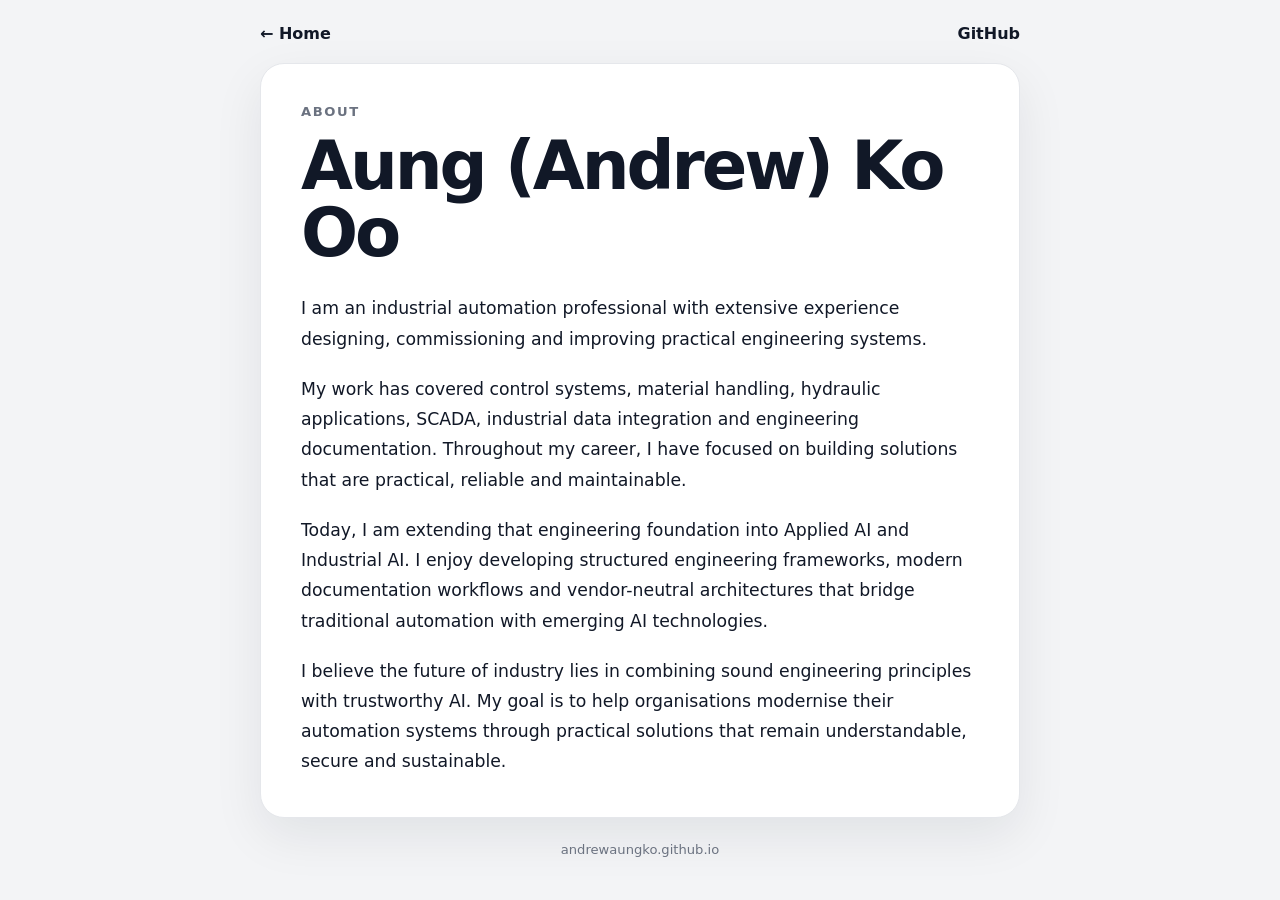
==== about.html @ 8c0e1508 "feat: add About page for v0.3" ====
<!doctype html>
<html lang="en">
<head>
  <meta charset="utf-8">
  <meta name="viewport" content="width=device-width, initial-scale=1">
  <meta name="theme-color" content="#111827">
  <meta name="description" content="About Aung (Andrew) Ko Oo — Industrial Automation, Applied AI and Engineering Systems.">
  <title>About — Aung (Andrew) Ko Oo</title>
  <style>
    :root {
      color-scheme: light dark;
      --bg: #f3f4f6;
      --card: #ffffff;
      --text: #111827;
      --muted: #6b7280;
      --line: #e5e7eb;
      --button: #111827;
      --button-text: #ffffff;
    }

    * { box-sizing: border-box; }

    body {
      margin: 0;
      min-height: 100vh;
      padding: 24px;
      font-family: system-ui, -apple-system, BlinkMacSystemFont, "Segoe UI", sans-serif;
      background: var(--bg);
      color: var(--text);
    }

    .page {
      width: min(760px, 100%);
      margin: 0 auto;
    }

    .nav {
      display: flex;
      justify-content: space-between;
      align-items: center;
      gap: 16px;
      margin-bottom: 20px;
    }

    .nav a {
      color: var(--text);
      text-decoration: none;
      font-weight: 700;
    }

    .card {
      padding: 40px;
      border: 1px solid var(--line);
      border-radius: 24px;
      background: var(--card);
      box-shadow: 0 18px 50px rgba(17, 24, 39, 0.08);
    }

    .eyebrow {
      margin: 0 0 14px;
      color: var(--muted);
      font-size: 0.82rem;
      font-weight: 700;
      letter-spacing: 0.12em;
      text-transform: uppercase;
    }

    h1 {
      margin: 0 0 26px;
      font-size: clamp(2.4rem, 8vw, 4.2rem);
      line-height: 1;
      letter-spacing: -0.045em;
    }

    .about p {
      margin: 0 0 20px;
      font-size: 1.08rem;
      line-height: 1.75;
    }

    .about p:last-child { margin-bottom: 0; }

    .footer {
      margin-top: 24px;
      color: var(--muted);
      font-size: 0.82rem;
      text-align: center;
    }

    @media (max-width: 560px) {
      body { padding: 18px; }
      .card { padding: 30px 24px; }
    }

    @media (prefers-color-scheme: dark) {
      :root {
        --bg: #0b0f17;
        --card: #111827;
        --text: #f9fafb;
        --muted: #9ca3af;
        --line: #374151;
        --button: #f9fafb;
        --button-text: #111827;
      }
    }
  </style>
</head>
<body>
  <main class="page">
    <nav class="nav" aria-label="Primary navigation">
      <a href="index.html">← Home</a>
      <a href="https://github.com/AndrewAungKo" target="_blank" rel="noopener">GitHub</a>
    </nav>

    <section class="card">
      <p class="eyebrow">About</p>
      <h1>Aung (Andrew) Ko Oo</h1>

      <div class="about">
        <p>I am an industrial automation professional with extensive experience designing, commissioning and improving practical engineering systems.</p>

        <p>My work has covered control systems, material handling, hydraulic applications, SCADA, industrial data integration and engineering documentation. Throughout my career, I have focused on building solutions that are practical, reliable and maintainable.</p>

        <p>Today, I am extending that engineering foundation into Applied AI and Industrial AI. I enjoy developing structured engineering frameworks, modern documentation workflows and vendor-neutral architectures that bridge traditional automation with emerging AI technologies.</p>

        <p>I believe the future of industry lies in combining sound engineering principles with trustworthy AI. My goal is to help organisations modernise their automation systems through practical solutions that remain understandable, secure and sustainable.</p>
      </div>
    </section>

    <p class="footer">andrewaungko.github.io</p>
  </main>
</body>
</html>
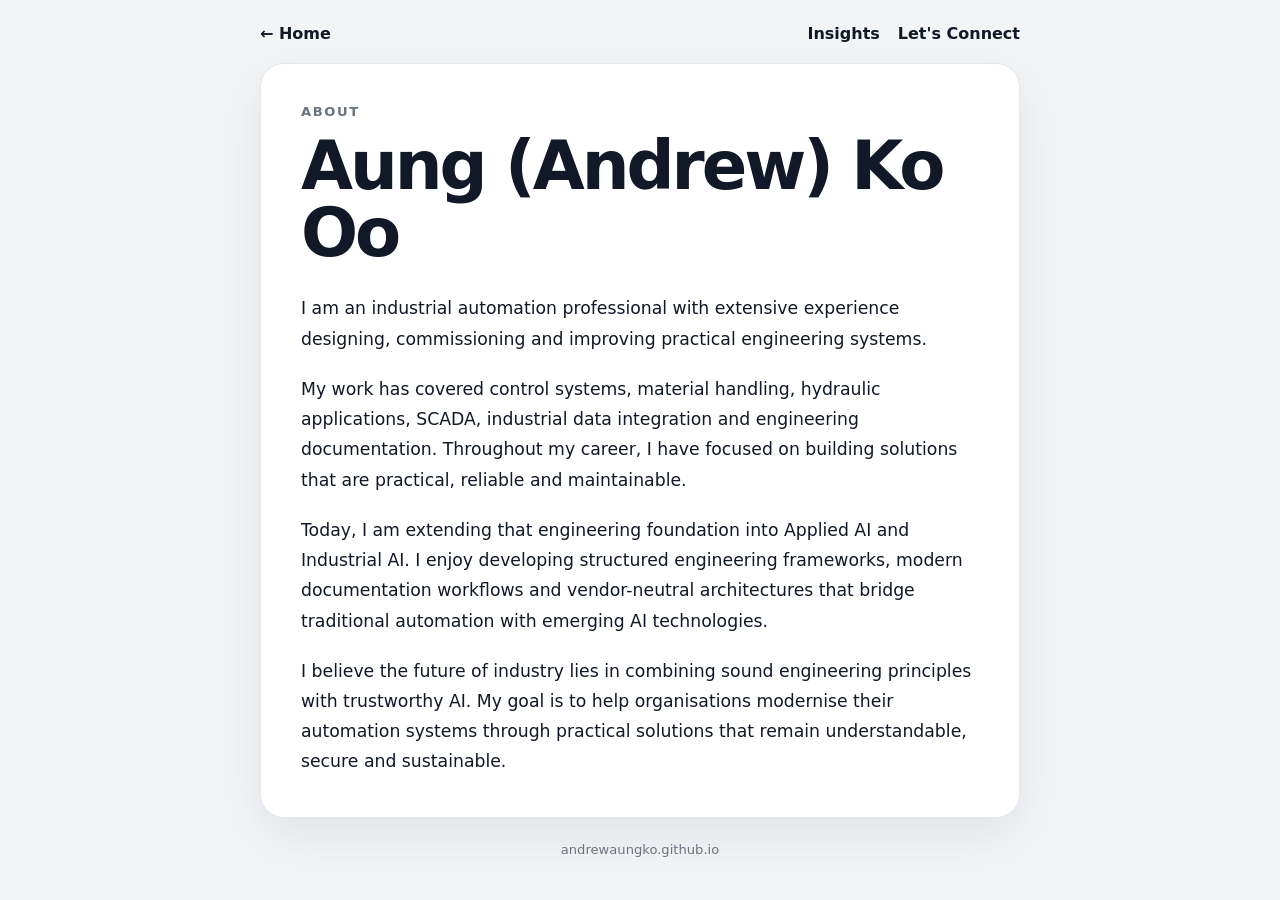
==== commit 79c40a81: "feat: add insights and connect navigation to about page" ====
--- a/about.html
+++ b/about.html
@@ -42,10 +42,22 @@
       margin-bottom: 20px;
     }
 
+    .nav-links {
+      display: flex;
+      flex-wrap: wrap;
+      gap: 18px;
+    }
+
     .nav a {
       color: var(--text);
       text-decoration: none;
       font-weight: 700;
+    }
+
+    .nav a:hover,
+    .nav a:focus-visible {
+      text-decoration: underline;
+      text-underline-offset: 4px;
     }
 
     .card {
@@ -90,6 +102,7 @@
     @media (max-width: 560px) {
       body { padding: 18px; }
       .card { padding: 30px 24px; }
+      .nav { align-items: flex-start; }
     }
 
     @media (prefers-color-scheme: dark) {
@@ -109,7 +122,10 @@
   <main class="page">
     <nav class="nav" aria-label="Primary navigation">
       <a href="index.html">← Home</a>
-      <a href="https://github.com/AndrewAungKo" target="_blank" rel="noopener">GitHub</a>
+      <div class="nav-links">
+        <a href="insights.html">Insights</a>
+        <a href="connect.html">Let's Connect</a>
+      </div>
     </nav>
 
     <section class="card">
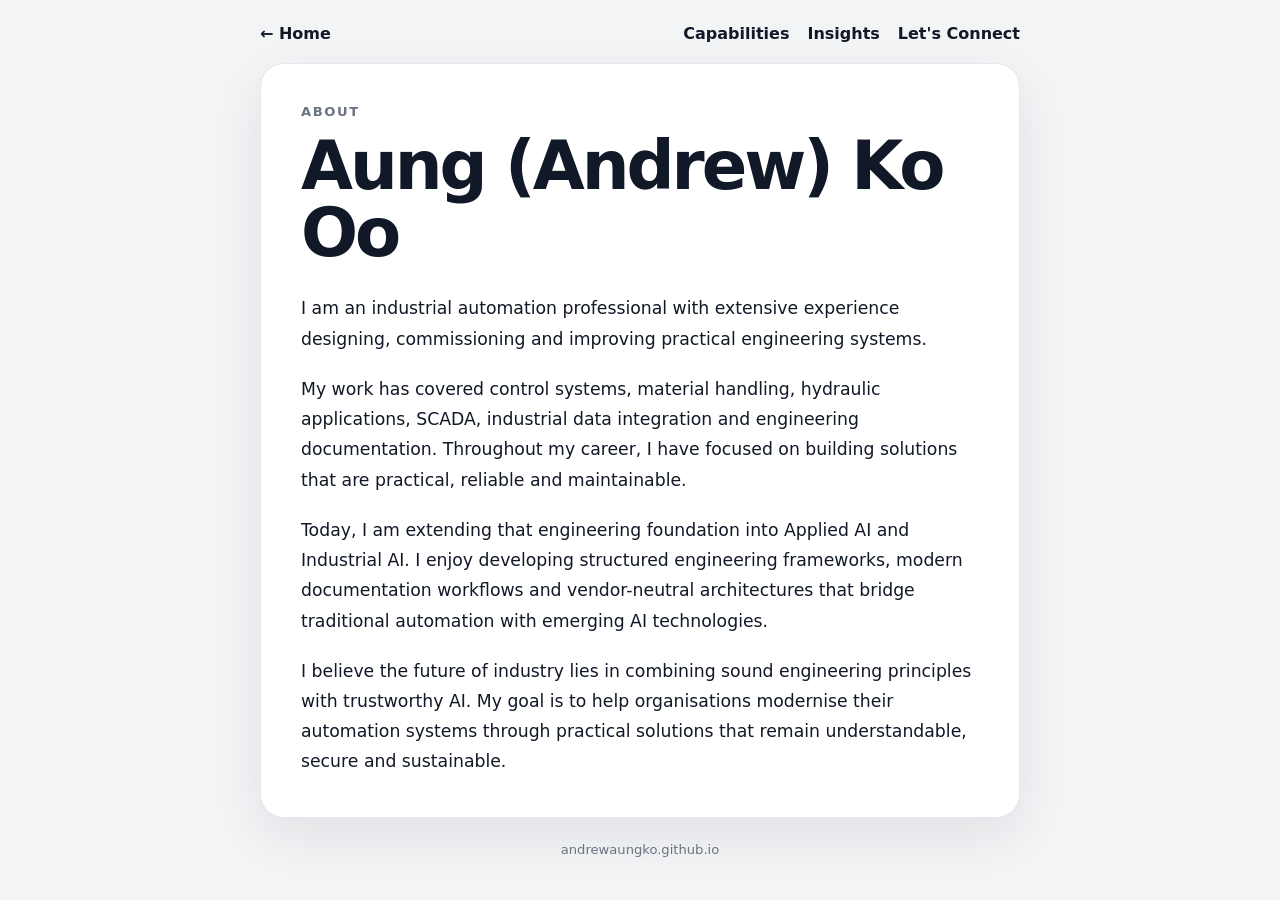
==== commit 2737ad59: "feat: add capabilities to about navigation" ====
--- a/about.html
+++ b/about.html
@@ -123,6 +123,7 @@
     <nav class="nav" aria-label="Primary navigation">
       <a href="index.html">← Home</a>
       <div class="nav-links">
+        <a href="capabilities.html">Capabilities</a>
         <a href="insights.html">Insights</a>
         <a href="connect.html">Let's Connect</a>
       </div>
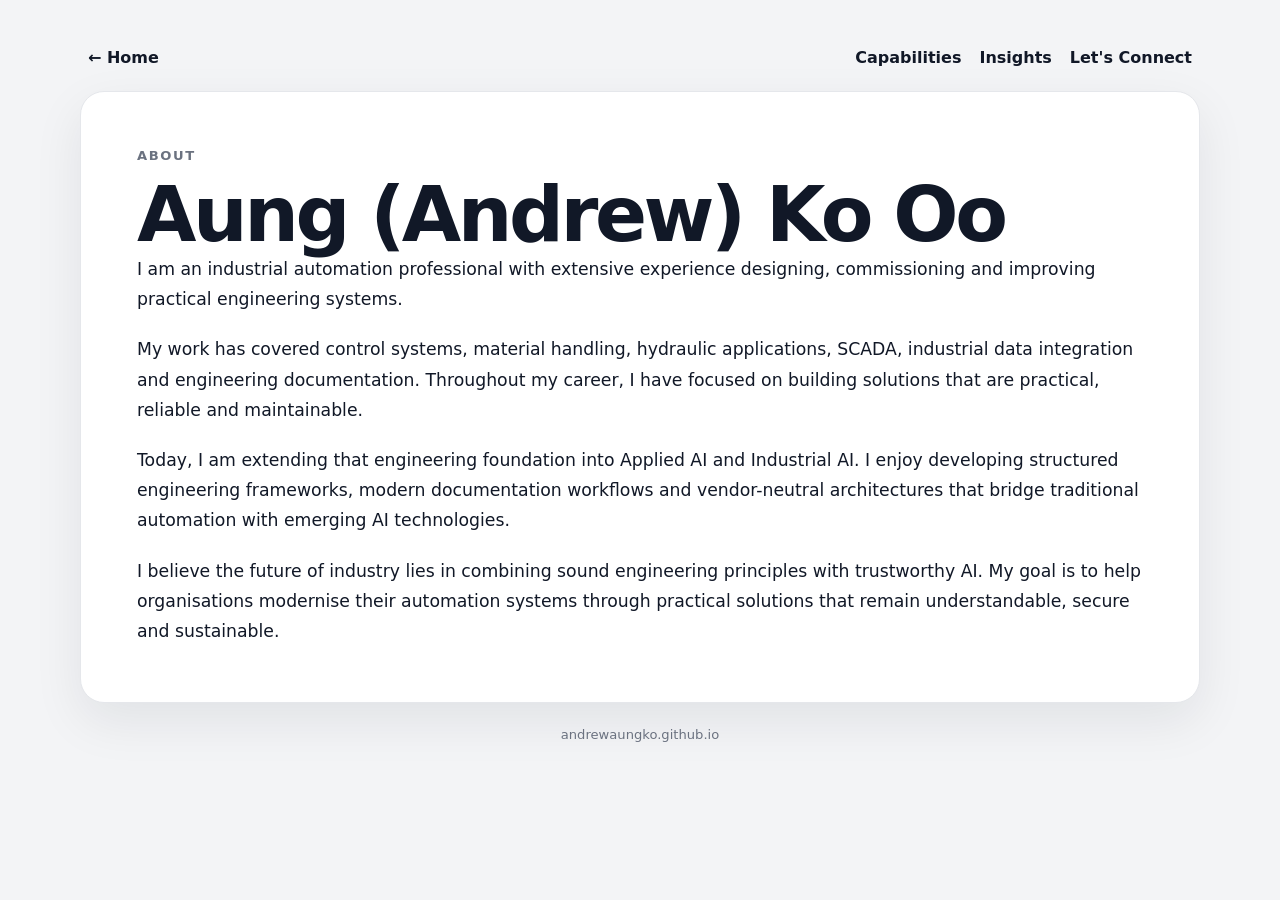
==== commit 77860c45: "Make About page responsive with shared styles" ====
--- a/about.html
+++ b/about.html
@@ -6,117 +6,7 @@
   <meta name="theme-color" content="#111827">
   <meta name="description" content="About Aung (Andrew) Ko Oo — Industrial Automation, Applied AI and Engineering Systems.">
   <title>About — Aung (Andrew) Ko Oo</title>
-  <style>
-    :root {
-      color-scheme: light dark;
-      --bg: #f3f4f6;
-      --card: #ffffff;
-      --text: #111827;
-      --muted: #6b7280;
-      --line: #e5e7eb;
-      --button: #111827;
-      --button-text: #ffffff;
-    }
-
-    * { box-sizing: border-box; }
-
-    body {
-      margin: 0;
-      min-height: 100vh;
-      padding: 24px;
-      font-family: system-ui, -apple-system, BlinkMacSystemFont, "Segoe UI", sans-serif;
-      background: var(--bg);
-      color: var(--text);
-    }
-
-    .page {
-      width: min(760px, 100%);
-      margin: 0 auto;
-    }
-
-    .nav {
-      display: flex;
-      justify-content: space-between;
-      align-items: center;
-      gap: 16px;
-      margin-bottom: 20px;
-    }
-
-    .nav-links {
-      display: flex;
-      flex-wrap: wrap;
-      gap: 18px;
-    }
-
-    .nav a {
-      color: var(--text);
-      text-decoration: none;
-      font-weight: 700;
-    }
-
-    .nav a:hover,
-    .nav a:focus-visible {
-      text-decoration: underline;
-      text-underline-offset: 4px;
-    }
-
-    .card {
-      padding: 40px;
-      border: 1px solid var(--line);
-      border-radius: 24px;
-      background: var(--card);
-      box-shadow: 0 18px 50px rgba(17, 24, 39, 0.08);
-    }
-
-    .eyebrow {
-      margin: 0 0 14px;
-      color: var(--muted);
-      font-size: 0.82rem;
-      font-weight: 700;
-      letter-spacing: 0.12em;
-      text-transform: uppercase;
-    }
-
-    h1 {
-      margin: 0 0 26px;
-      font-size: clamp(2.4rem, 8vw, 4.2rem);
-      line-height: 1;
-      letter-spacing: -0.045em;
-    }
-
-    .about p {
-      margin: 0 0 20px;
-      font-size: 1.08rem;
-      line-height: 1.75;
-    }
-
-    .about p:last-child { margin-bottom: 0; }
-
-    .footer {
-      margin-top: 24px;
-      color: var(--muted);
-      font-size: 0.82rem;
-      text-align: center;
-    }
-
-    @media (max-width: 560px) {
-      body { padding: 18px; }
-      .card { padding: 30px 24px; }
-      .nav { align-items: flex-start; }
-    }
-
-    @media (prefers-color-scheme: dark) {
-      :root {
-        --bg: #0b0f17;
-        --card: #111827;
-        --text: #f9fafb;
-        --muted: #9ca3af;
-        --line: #374151;
-        --button: #f9fafb;
-        --button-text: #111827;
-      }
-    }
-  </style>
+  <link rel="stylesheet" href="styles.css">
 </head>
 <body>
   <main class="page">
@@ -135,11 +25,8 @@
 
       <div class="about">
         <p>I am an industrial automation professional with extensive experience designing, commissioning and improving practical engineering systems.</p>
-
         <p>My work has covered control systems, material handling, hydraulic applications, SCADA, industrial data integration and engineering documentation. Throughout my career, I have focused on building solutions that are practical, reliable and maintainable.</p>
-
         <p>Today, I am extending that engineering foundation into Applied AI and Industrial AI. I enjoy developing structured engineering frameworks, modern documentation workflows and vendor-neutral architectures that bridge traditional automation with emerging AI technologies.</p>
-
         <p>I believe the future of industry lies in combining sound engineering principles with trustworthy AI. My goal is to help organisations modernise their automation systems through practical solutions that remain understandable, secure and sustainable.</p>
       </div>
     </section>
--- a/styles.css
+++ b/styles.css
@@ -0,0 +1,390 @@
+:root {
+  color-scheme: light dark;
+  --bg: #f3f4f6;
+  --card: #ffffff;
+  --panel: #f9fafb;
+  --text: #111827;
+  --muted: #6b7280;
+  --line: #e5e7eb;
+  --button: #111827;
+  --button-text: #ffffff;
+}
+
+* { box-sizing: border-box; }
+
+body {
+  margin: 0;
+  min-height: 100vh;
+  padding: 24px;
+  font-family: system-ui, -apple-system, BlinkMacSystemFont, "Segoe UI", sans-serif;
+  background: var(--bg);
+  color: var(--text);
+}
+
+body.home {
+  display: grid;
+  place-items: center;
+}
+
+.page,
+.home-card {
+  width: min(820px, 100%);
+  margin: 0 auto;
+}
+
+.card,
+.home-card {
+  padding: 40px;
+  border: 1px solid var(--line);
+  border-radius: 24px;
+  background: var(--card);
+  box-shadow: 0 18px 50px rgba(17, 24, 39, 0.08);
+}
+
+.nav {
+  display: flex;
+  justify-content: space-between;
+  align-items: center;
+  gap: 18px;
+  margin-bottom: 20px;
+}
+
+.nav-links,
+.site-nav {
+  display: flex;
+  flex-wrap: wrap;
+  gap: 18px;
+}
+
+.nav a,
+.site-nav a,
+.insight a,
+.contact-item a {
+  color: var(--text);
+  text-decoration: none;
+  font-weight: 700;
+}
+
+.nav a:hover,
+.nav a:focus-visible,
+.site-nav a:hover,
+.site-nav a:focus-visible,
+.insight a:hover,
+.insight a:focus-visible,
+.contact-item a:hover,
+.contact-item a:focus-visible {
+  text-decoration: underline;
+  text-underline-offset: 4px;
+}
+
+.eyebrow {
+  margin: 0 0 14px;
+  color: var(--muted);
+  font-size: 0.82rem;
+  font-weight: 700;
+  letter-spacing: 0.12em;
+  text-transform: uppercase;
+}
+
+h1 {
+  margin: 0;
+  font-size: clamp(2.4rem, 8vw, 4.5rem);
+  line-height: 1;
+  letter-spacing: -0.045em;
+}
+
+.intro,
+.role {
+  color: var(--muted);
+  font-size: 1.08rem;
+  line-height: 1.7;
+}
+
+.intro { margin: 20px 0 34px; }
+.role { margin: 18px 0 0; }
+
+.footer {
+  margin-top: 24px;
+  color: var(--muted);
+  font-size: 0.82rem;
+  text-align: center;
+}
+
+.about p {
+  margin: 0 0 20px;
+  font-size: 1.08rem;
+  line-height: 1.75;
+}
+
+.about p:last-child { margin-bottom: 0; }
+
+.capability-list,
+.contact-list {
+  border-top: 1px solid var(--line);
+}
+
+.capability,
+.contact-item {
+  padding: 24px 0;
+  border-bottom: 1px solid var(--line);
+}
+
+.capability h2,
+.contact-item h2 {
+  margin: 0 0 8px;
+  font-size: 1.25rem;
+}
+
+.capability p,
+.contact-item p,
+.series-description,
+.insight p {
+  margin: 0;
+  color: var(--muted);
+  line-height: 1.65;
+}
+
+.status {
+  display: inline-block;
+  margin-top: 10px;
+  font-weight: 700;
+}
+
+.series + .series {
+  margin-top: 38px;
+  padding-top: 34px;
+  border-top: 1px solid var(--line);
+}
+
+.series h2 {
+  margin: 0 0 8px;
+  font-size: 1.45rem;
+}
+
+.series-description { margin-bottom: 22px; }
+
+.insight {
+  padding: 20px 0;
+  border-top: 1px solid var(--line);
+}
+
+.insight:first-of-type { border-top: 0; }
+
+.insight h3 {
+  margin: 0 0 8px;
+  font-size: 1.18rem;
+  line-height: 1.35;
+}
+
+.insight p { margin-bottom: 12px; }
+
+.home-card {
+  width: min(520px, 100%);
+  padding: 36px;
+}
+
+.identity,
+.connect-panel { min-width: 0; }
+
+.home-card h1 {
+  font-size: clamp(2.6rem, 10vw, 4.5rem);
+  line-height: 0.95;
+  letter-spacing: -0.055em;
+}
+
+.statement {
+  margin: 26px 0;
+  padding: 22px 0;
+  border-top: 1px solid var(--line);
+  border-bottom: 1px solid var(--line);
+  font-size: 1.08rem;
+  line-height: 1.65;
+}
+
+.site-nav { margin: 0 0 22px; }
+
+.actions {
+  display: grid;
+  grid-template-columns: repeat(2, minmax(0, 1fr));
+  gap: 12px;
+}
+
+.button {
+  appearance: none;
+  display: inline-flex;
+  min-height: 48px;
+  align-items: center;
+  justify-content: center;
+  padding: 12px 16px;
+  border: 1px solid var(--button);
+  border-radius: 12px;
+  background: var(--button);
+  color: var(--button-text);
+  font: inherit;
+  font-weight: 700;
+  text-decoration: none;
+  cursor: pointer;
+}
+
+.button.secondary {
+  background: transparent;
+  color: var(--text);
+  border-color: var(--line);
+}
+
+.qr {
+  display: grid;
+  grid-template-columns: 112px 1fr;
+  gap: 18px;
+  align-items: center;
+  margin-top: 28px;
+}
+
+.qr img {
+  width: 112px;
+  height: 112px;
+  padding: 8px;
+  border: 1px solid var(--line);
+  border-radius: 14px;
+  background: #ffffff;
+}
+
+.qr p {
+  margin: 0;
+  color: var(--muted);
+  line-height: 1.55;
+  font-size: 0.95rem;
+}
+
+@media (min-width: 900px) {
+  body { padding: 48px; }
+
+  .page,
+  .home-card { width: min(1120px, 100%); }
+
+  .card { padding: 56px; }
+
+  .nav {
+    padding: 0 8px;
+    margin-bottom: 24px;
+  }
+
+  .card h1 {
+    max-width: 900px;
+    font-size: clamp(3.8rem, 6vw, 6rem);
+  }
+
+  .intro { max-width: 760px; }
+
+  .capability-list,
+  .contact-list {
+    display: grid;
+    grid-template-columns: repeat(2, minmax(0, 1fr));
+    gap: 0 32px;
+  }
+
+  .capability,
+  .contact-item { min-height: 150px; }
+
+  .series-list {
+    display: grid;
+    grid-template-columns: repeat(2, minmax(0, 1fr));
+    gap: 32px;
+  }
+
+  .series + .series {
+    margin-top: 0;
+    padding-top: 0;
+    border-top: 0;
+  }
+
+  .home-card {
+    display: grid;
+    grid-template-columns: minmax(0, 1.35fr) minmax(330px, 0.8fr);
+    gap: 56px;
+    align-items: stretch;
+    padding: 56px;
+  }
+
+  .identity {
+    display: flex;
+    flex-direction: column;
+    justify-content: center;
+  }
+
+  .home-card h1 {
+    max-width: 760px;
+    font-size: clamp(4.3rem, 7vw, 7.2rem);
+  }
+
+  .home-card .role,
+  .statement {
+    max-width: 720px;
+    font-size: 1.2rem;
+  }
+
+  .statement { margin-bottom: 0; }
+
+  .connect-panel {
+    display: flex;
+    flex-direction: column;
+    justify-content: center;
+    padding: 34px;
+    border: 1px solid var(--line);
+    border-radius: 20px;
+    background: var(--panel);
+  }
+
+  .site-nav {
+    display: grid;
+    grid-template-columns: repeat(2, minmax(0, 1fr));
+    gap: 12px;
+    margin-bottom: 28px;
+  }
+
+  .site-nav a {
+    display: flex;
+    min-height: 46px;
+    align-items: center;
+    padding: 11px 13px;
+    border: 1px solid var(--line);
+    border-radius: 10px;
+  }
+
+  .site-nav a:hover,
+  .site-nav a:focus-visible {
+    text-decoration: none;
+    background: var(--card);
+  }
+
+  .qr { grid-template-columns: 128px 1fr; }
+  .qr img { width: 128px; height: 128px; }
+
+  .home-card > .footer {
+    grid-column: 1 / -1;
+    margin-top: 0;
+  }
+}
+
+@media (max-width: 560px) {
+  body { padding: 18px; }
+  .card { padding: 30px 24px; }
+  .home-card { padding: 28px 22px; }
+  .nav { align-items: flex-start; }
+  .actions { grid-template-columns: 1fr; }
+  .qr { grid-template-columns: 92px 1fr; }
+  .qr img { width: 92px; height: 92px; }
+}
+
+@media (prefers-color-scheme: dark) {
+  :root {
+    --bg: #0b0f17;
+    --card: #111827;
+    --panel: #0f172a;
+    --text: #f9fafb;
+    --muted: #9ca3af;
+    --line: #374151;
+    --button: #f9fafb;
+    --button-text: #111827;
+  }
+}
